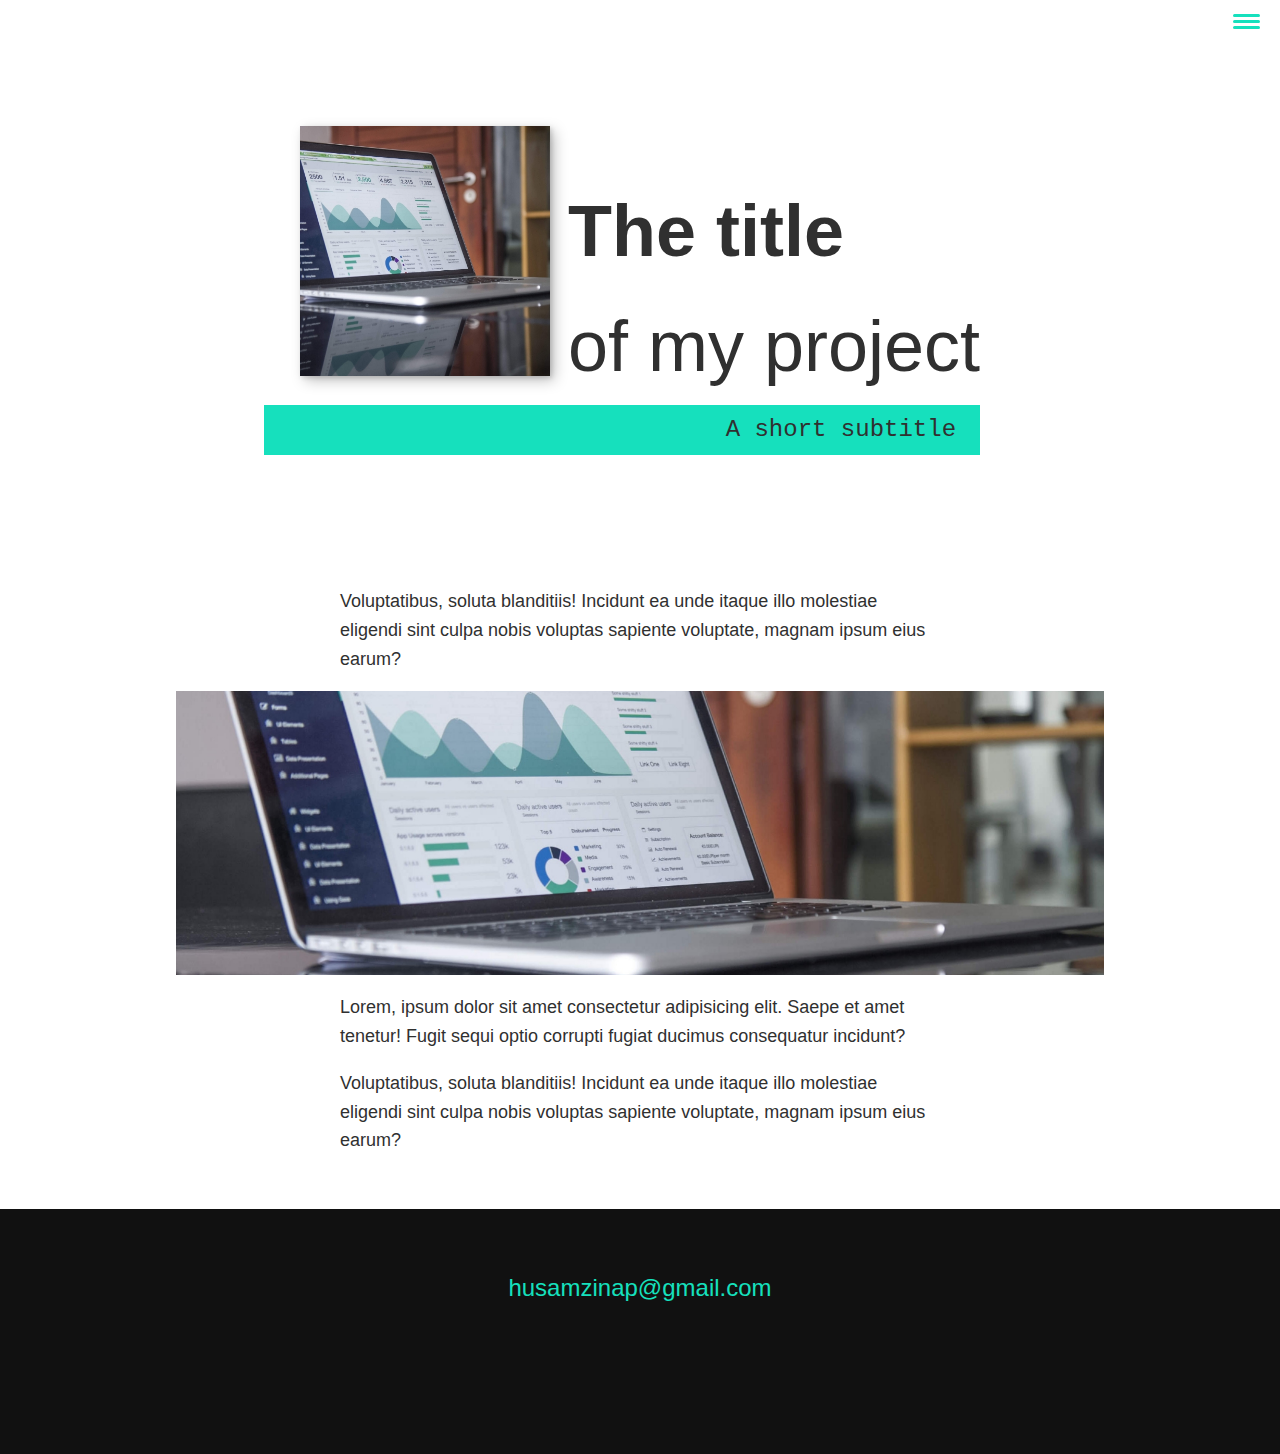
==== portfolio-item.html @ cf046685 "Creating the portfolio item page" ====
<!DOCTYPE html>
<html lang="en">
<head>
    <meta charset="UTF-8">
    <meta name="viewport" content="width=device-width, initial-scale=1.0">
    <title>Document</title>
    <link rel="stylesheet" href="css/style.css">
      <link rel="stylesheet" href="https://cdnjs.cloudflare.com/ajax/libs/normalize/8.0.1/normalize.min.css">
      <link rel="stylesheet" href="path/to/font-awesome/css/font-awesome.min.css">
</head>
<body>
    <header>
        <div class="logo">
            <img src="https://cdn4.iconfinder.com/data/icons/programming-85/24/program_setting_programing_regular_f-64.png" alt="">
        </div>

        <button class="nav-toggle" aria-label="toggle navigation">
            <span class="hamburger"></span>
        </button>
        <nav class="nav">
            <ul class="nav__list">
                <li class="nav__item"><a href="index.html" class="nav__link">Home</a></li>
                <li class="nav__item"><a href="index.html#services" class="nav__link">My Services</a></li>
                <li class="nav__item"><a href="index.html#about" class="nav__link">About me</a></li>
                <li class="nav__item"><a href="index.html#work" class="nav__link">My Work</a></li>
            </ul>
        </nav>
    </header>

    
    <!-- Introduction -->
        <section class="intro">
            <h1 class="section__title section__title--intro">
                The title <strong>of my project</strong>
            </h1>
            <p class="section__subtitle section__subtitle--intro">A short subtitle</p>
            <img src="img/portfolio-01.jpg" alt="" class="intro__img">
        </section>
        
        <div class="portfolio-item-individual">
            <p>Voluptatibus, soluta blanditiis! Incidunt ea unde itaque illo molestiae eligendi sint culpa nobis voluptas sapiente voluptate, magnam ipsum eius earum?</p>
            <img src="img/portfolio-details.jpg" alt="">
            <p>Lorem, ipsum dolor sit amet consectetur adipisicing elit. Saepe et amet tenetur! Fugit sequi optio corrupti fugiat ducimus consequatur incidunt?</p>
            <p>Voluptatibus, soluta blanditiis! Incidunt ea unde itaque illo molestiae eligendi sint culpa nobis voluptas sapiente voluptate, magnam ipsum eius earum?</p>
        </div>

        <!-- Footer -->
        <footer class="footer">
            <a href="mailhello@husam.dev" class="footer__link"> husamzinap@gmail.com</a>
            <ul class="social-list">
                <li class="social-list__item"><a href="" class="social-list__link" href="https://codepen.io"> <i class="fa-brands fa-linkedin"></i></a></li>
                <li class="social-list__item"><a href="" class="social-list__link" href="https://dribbble.com"><i class="fa-brands fa-instagram"></i></a></li>
                <li class="social-list__item"><a href="" class="social-list__link" href="https://twitter.com"><i class="fa-brands fa-facebook"></i></a></li>
                <li class="social-list__item"><a href="" class="social-list__link" href="https://github.com"><i class="fa-brands fa-github"></i></a></li>
            </ul>
        </footer>

        <script src="https://kit.fontawesome.com/da8c0cf21e.js" crossorigin="anonymous"></script>

        <script src="js/index.js"></script>
</body>
</html>
---- css/style.css ----
*,
*::before,
*::after {
    box-sizing: border-box;
}

/* Custom Properties, update these for your own design */

/* ff: Font Family  */
/* fw: Font Weight  */
/* clr: Color  */
:root {
    --ff-primary: 'Source Sans Pro', sans-serif;
    --ff-Secondary: 'Source Sans Pro', monospace;

    --fw-reg: 300;
    --fw-bold: 300;

    --clr-light: #fff;
    --clr-dark: #303030;
    --clr-accent: #16e0bd;

    --fs-h1: 3rem;
    --fs-h2: 2.25rem;
    --fs-h3: 1.25rem;
    --fs-body: 1rem;

    --bs: 0.25em 0.25em 0.75em rgba(0,0,0,.25),
          0.125em 0.125em 0.25em rgba(0,0,0,.15);
}

/* fs: Font Size  */

@media (min-width: 800px) {
    :root {
        --fs-h1: 4.5rem;
        --fs-h2: 3.75rem;
        --fs-h3: 1.5rem;
        --fs-body: 1.125rem; 

    }
}

/* General Styles */

html {
    scroll-behavior: smooth;
}

body {
    background:  var(--clr-light);
    color: var(--clr-dark);
    margin: 0;
    font-family: var(--ff-primary);
    font-size: var(--fs-body);
    line-height: 1.6;
}

section {
    padding: 5em 2em;
}

img {
    display: block;
    max-width: 100%;
}

strong {font-weight: var(--fw-bold)}

:focus {
    outline: 3px solid var(--clr-accent);
    outline-offset: 3px;
}

/* Buttons */

.btn {
    display: inline-block;
    padding: .5em 2.5em;
    /* margin-top: 3em; */
    background: var(--clr-accent);
    color: var(--clr-dark);
    text-decoration: none;
    cursor: pointer;
    font-size: .8rem;
    text-transform: uppercase;
    letter-spacing: 2px;
    font-weight: var(--fw-bold);
    transition: transform 200ms ease-in-out;
}

.btn:hover {
    transform: scale(1.1);
}

/* Typography */

h1.h2.h3 {
    line-height: 1.1;
    margin: 0;
}

h1 {font-size: var(--fs-h1);}
h2 {font-size: var(--fs-h2);}
h3 {font-size: var(--fs-h3);}

.section__title {
    margin-bottom: .25em;
}

.section__title--intro {
    margin-bottom: var(--fw-reg);
}

.section__title--intro strong {
    display: block;
}

.section__subtitle {
    margin: 0;
    font-size: var(--fs-h3);
}

.section__subtitle--intro,
.section__subtitle--about {
    background: var(--clr-accent);
    padding: .25em 1em;
    font-family: var(--ff-Secondary);
    margin-bottom: 1em;
}

.section__subtitle--work {
    color: var(--clr-accent);
    font-weight: var(--fw-bold);
    margin-bottom: 2em;
}

/* header */

header {
    display: flex;
    justify-content: space-between;
    padding: 1em;
}

.logo {
    max-width: 100px;
}

.nav {
    position: fixed;
    background: var(--clr-dark);
    color: var(--clr-light);
    top: 0;
    bottom: 0;
    left: 0;
    right: 0;
    z-index: 100;

    transform: translate(100%);
    transition: transform 250ms cubic-bezier(.5, 0, .5, 1);
}

.nav__list {
    list-style: none;
    display: flex;
    height: 100%;
    flex-direction: column;
    justify-content: space-evenly;
    align-items: center;
    margin: 0;
    padding: 0;
}

.nav__link {
    color: inherit;
    font-weight: var(--fw-bold);
    font-size: var(--fs-h2);
    text-decoration: none;
}

.nav__link:hover {
    color: var(--clr-accent);
}

.nav-toggle {
    padding: .5em;
    background: transparent;
    border: 0;
    cursor: pointer;
    position: absolute;
    right: 1em;
    top: 1em;
    z-index: 1000;
}

.nav-open .nav{
    transform: translateX(0);
}

.nav-open .nav-toggle {
    position: fixed;
}

.nav-open .hamburger {
    transform: rotate(.625turn);
}



.nav-open .hamburger::before {
    transform: rotate(90deg) translateX(-6px);
}
.nav-open .hamburger::after {
    opacity: 0;
}

.hamburger {
    display: block;
    position: relative;
}

.hamburger,
.hamburger::before,
.hamburger::after {
    background: var(--clr-accent);
    width: 2em;
    height: 3px;
    border-radius: 1em;
    transition: transform 250ms ease-in-out;
}

.hamburger::before,
.hamburger::after {
    content: '';
    position: absolute;
    left: 0;
    right: 0;
}

.hamburger::before { top: 6px; }
.hamburger::after  { bottom: 6px;}

/* Intro section */

.intro {
    position: relative;
}

/* All image sizes */
.intro__img {
    box-shadow: var(--bs);
}

.section__subtitle--intro {
    display: inline-block;
}

@media (min-width: 600px) {
    .intro {
        display: grid;
        width: min-content;
        margin: 0 auto;
        grid-column-gap: 1em;
        grid-template-areas:
        "img title"
        "img subtitle";
        grid-template-columns: min-content max-content;
    }

    .intro__img {
        grid-area: img;
        min-width: 250px;
        max-height: 250px;
        position: relative;
        z-index: 2;
    }

    .section__subtitle--intro {
        align-self: start;
        grid-column: -1 /1 ;
        grid-row: 2;
        text-align: right;
        position: relative;
        left: -1.5em;
        width: calc(100% + 1.5em)
    }
}

/* My services section */

.my-services {
    background-color: var(--clr-dark);
    background-image: url(../img/services-bg.jpg);
    background-size: cover;
    /* background-blend-mode: multiply; */
    color: var(--clr-light);
    text-align: center;
}

.section__title--services {
    color: var(--clr-accent);
    position: relative;
}

.section__title--services::after {
    content: '';
    display: block;
    width: 25%;
    height: 1px;
    margin: 0.5em auto 1em;
    /* background-color: var(--clr-light); */
    background: currentColor; /* match section__title--services color */
    opacity: 0.25;
}

.services {
    margin-bottom: 4em; /* We made a mb: 4em; instead of button mt: 4em; for best user experience */
}

.service {
    max-width: 500px;
    margin: 0 auto;
}

@media (min-width: 800px) {
    .services {
        display: flex;
        max-width: 1000px;
        /* margin: 0 auto;   ml auto & mr auto does not override mb: 4em when change screen size*/
        margin-left: auto;
        margin-right: auto;
    }

    .services + .services {
        margin-left: 2em;
    }
}

.about__me {
    max-width: 1000px;
    margin: 0 auto;
}

.about-me__img {
    box-shadow: var(--bs);
}

@media (min-width: 600px) {
    .about-me {
        display: grid;
        grid-template-columns: 1fr 200px;
        grid-template-areas:
           "title img"
           "subtitle img"
           "text img";
           grid-column-gap: 2em;
    }


    .section__title--about {
        grid-area: title;
    }

    .section__subtitle--about {
        grid-column: 1 / -1;
        grid-row: 2;
        position: relative;
        left: -1em;
        width: calc(100% + 4em);
        padding-left: 1em;
        padding-right: calc(200px + 4em);
    }

    .about-me__image {
        grid-area: img;
        position: relative;
        z-index: 2;
    }

    
}

/* My Work */

.my-work {
    background-color: var(--clr-dark);
    color: var(--clr-light);
    text-align: center;
}

.portfolio {
    display: grid;
    /* grid-template-columns: repeat(3, 1fr); */
    grid-template-columns: repeat(auto-fit, minmax(300px, 1fr));
}

.portfolio__item {
    background: var(--clr-accent);
    overflow: hidden; /* Makes the Image Hover So much Cleaner, Try to get rid of it to see it's effect. */
}

.portfolio__img {
    transition: transform 750ms cubic-bezier(.5, 0, .05, 1),
    opacity 250ms linear;
}

.portfolio__item:focus {
    position: relative;
    z-index: 2;
}

.portfolio__img:hover,
.portfolio__item:focus .portfolio__img {
    transform: scale(1.2);
    opacity: .75;
}

/* Footer */

.footer {
    background: #111;
    color: var(--clr-accent);
    text-align: center;
    padding: 2.5em 0;
    font-size: var(--fs-h3);
}

.footer a {
    color: inherit;
    text-decoration: none;
}

.footer__link {
    font-weight: var(--fw-bold);
}

.footer__link:hover,
.social-list__link:hover {
    opacity: .7;
}

.footer__link:hover {
    text-decoration: underline;
}

.social-list {
    list-style: none;
    display: flex;
    justify-content: center;
    margin: 2em 0 0;
    padding: 0;    
}

.social-list__item {
    margin: 0 0.5em;
}

.social-list__link {
    padding: .5em;
}

/* Individual portfolio item styles  */

.portfolio-item-individual {
    padding: 0 2em 2em;
    max-width: 1000px;
    margin: 0 auto;
}

.portfolio-item-individual p{
    max-width: 600px;
    margin-left: auto;
    margin-right: auto;
}
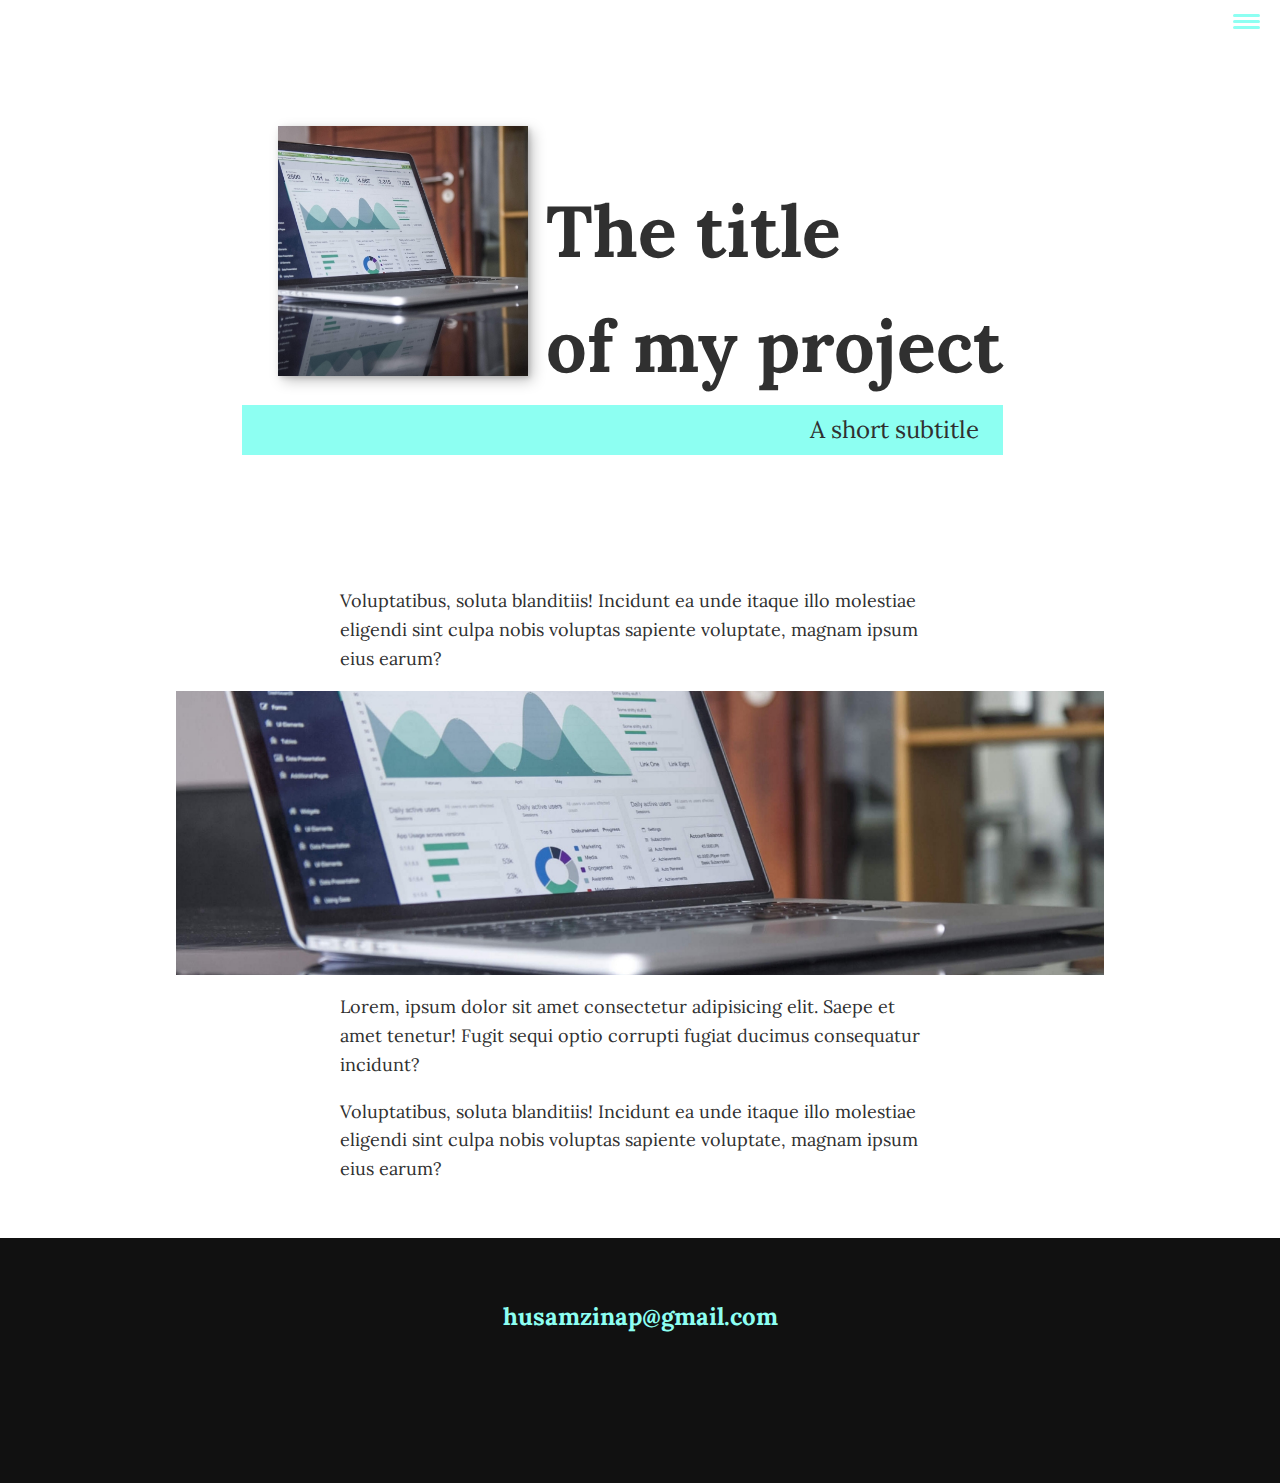
==== commit 4c1b3da0: "Customizing My page" ====
--- a/portfolio-item.html
+++ b/portfolio-item.html
@@ -6,7 +6,10 @@
     <title>Document</title>
     <link rel="stylesheet" href="css/style.css">
       <link rel="stylesheet" href="https://cdnjs.cloudflare.com/ajax/libs/normalize/8.0.1/normalize.min.css">
-      <link rel="stylesheet" href="path/to/font-awesome/css/font-awesome.min.css">
+      
+       <!-- Updated Font Link -->
+
+      <link href="https://fonts.googleapis.com/css?family=Lora:400,700|Roboto+Slab:400,700&display=swap" rel="stylesheet"> 
 </head>
 <body>
     <header>
--- a/css/style.css
+++ b/css/style.css
@@ -10,15 +10,15 @@
 /* fw: Font Weight  */
 /* clr: Color  */
 :root {
-    --ff-primary: 'Source Sans Pro', sans-serif;
-    --ff-Secondary: 'Source Sans Pro', monospace;
-
-    --fw-reg: 300;
-    --fw-bold: 300;
+    --ff-primary: 'Lora', serif;
+    --ff-secondary: 'Roboto Slab', serif;
+
+    --fw-reg: 400;
+    --fw-bold: 700;
 
     --clr-light: #fff;
     --clr-dark: #303030;
-    --clr-accent: #16e0bd;
+    --clr-accent: #8dfff2;
 
     --fs-h1: 3rem;
     --fs-h2: 2.25rem;
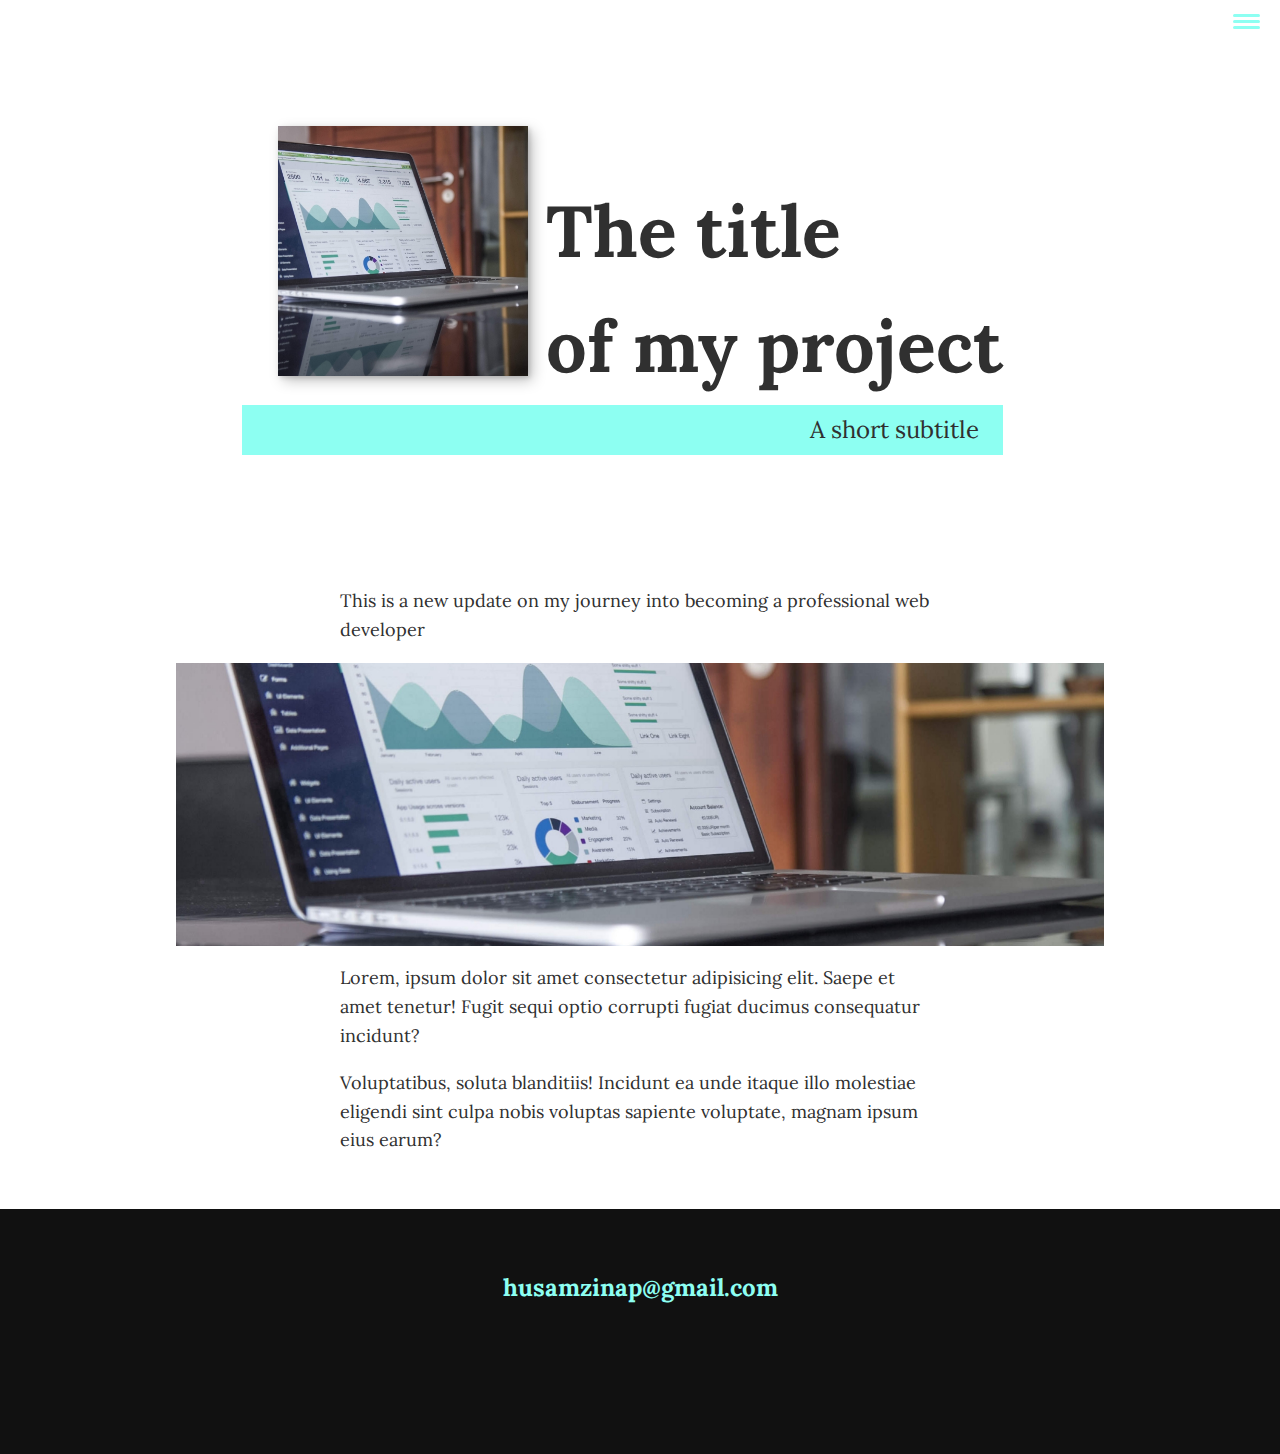
==== commit 294dc997: "update profession" ====
--- a/portfolio-item.html
+++ b/portfolio-item.html
@@ -41,7 +41,7 @@
         </section>
         
         <div class="portfolio-item-individual">
-            <p>Voluptatibus, soluta blanditiis! Incidunt ea unde itaque illo molestiae eligendi sint culpa nobis voluptas sapiente voluptate, magnam ipsum eius earum?</p>
+            <p>This is a new update on my journey into becoming a professional web developer</p>
             <img src="img/portfolio-details.jpg" alt="">
             <p>Lorem, ipsum dolor sit amet consectetur adipisicing elit. Saepe et amet tenetur! Fugit sequi optio corrupti fugiat ducimus consequatur incidunt?</p>
             <p>Voluptatibus, soluta blanditiis! Incidunt ea unde itaque illo molestiae eligendi sint culpa nobis voluptas sapiente voluptate, magnam ipsum eius earum?</p>
